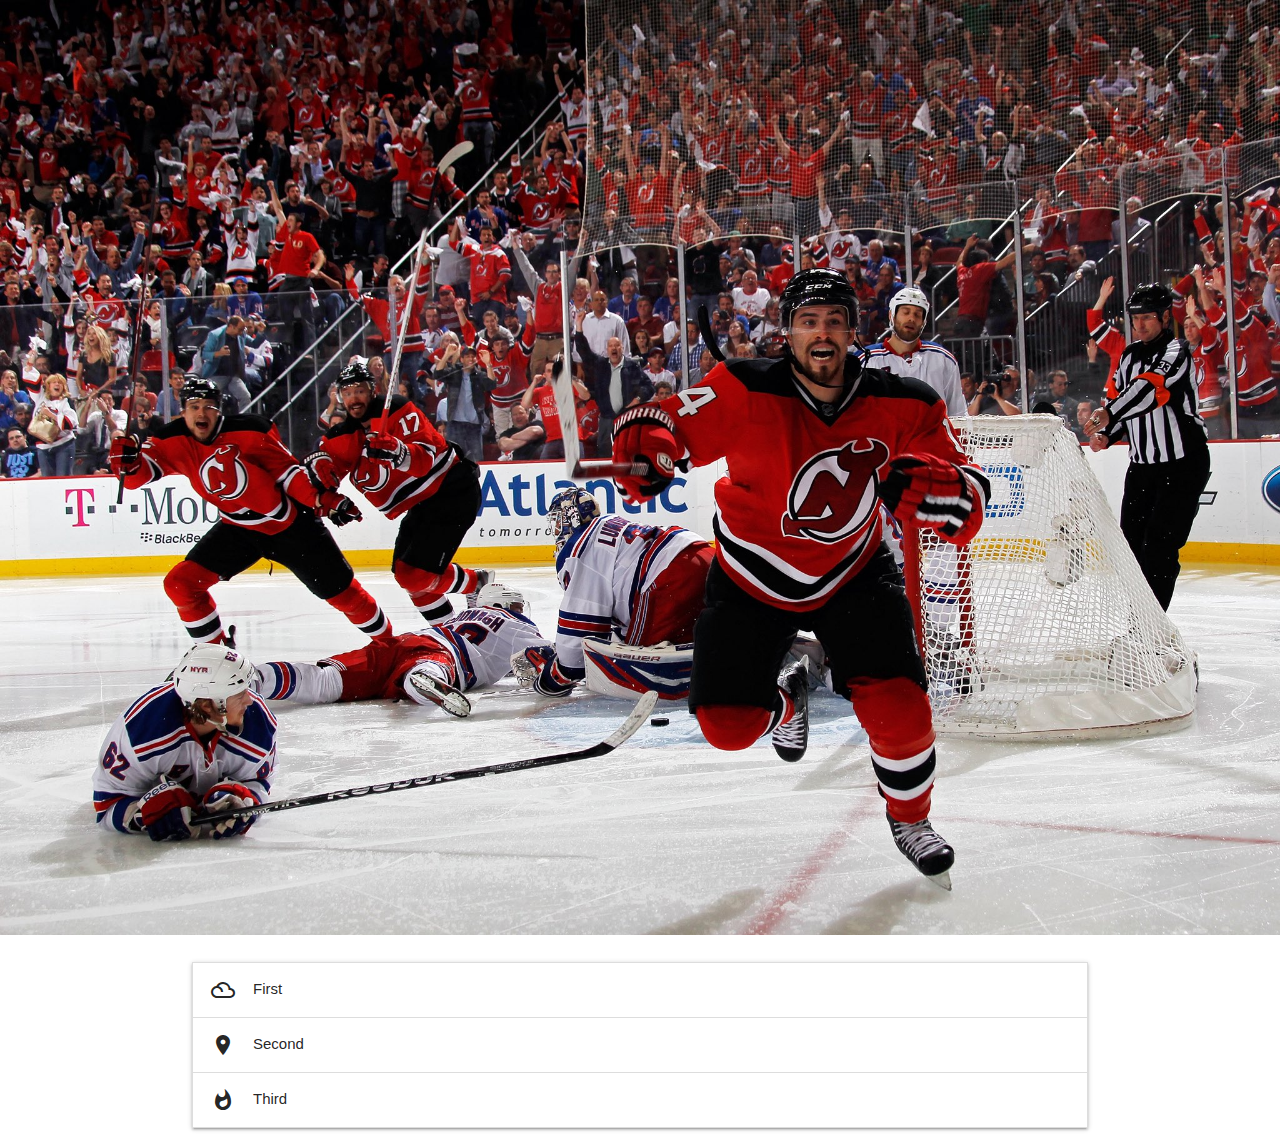
==== index.html @ a9a86d32 "base file creation and working api calls" ====
<!DOCTYPE html>
<html>

<head>
    <meta charset="utf-8" />
    <meta http-equiv="X-UA-Compatible" content="IE=edge">
    <title>Game Lines</title>
    <!--  favicon -->
    <link rel="icon" type="image/png" href="Assets/images/devils.png">
    <link rel="stylesheet" href="https://use.fontawesome.com/releases/v5.0.13/css/all.css" integrity="sha384-DNOHZ68U8hZfKXOrtjWvjxusGo9WQnrNx2sqG0tfsghAvtVlRW3tvkXWZh58N9jp"
        crossorigin="anonymous">
    <!--Import Google Icon Font-->
    <link href="https://fonts.googleapis.com/icon?family=Material+Icons" rel="stylesheet">
    <!--Import materialize.css-->
    <link type="text/css" rel="stylesheet" href="Assets/css/materialize.css" media="screen,projection" />
    <meta name="viewport" content="width=device-width, initial-scale=1">
    <link rel="stylesheet" type="text/css" media="screen" href="Assets/css/style.css" />
    <!-- <link rel="stylesheet" href="https://cdn.datatables.net/1.10.18/css/jquery.dataTables.min.css"> -->

</head>

<body>
        <div class="row">
                <img style="width: 100%" "height: 400px" src="Assets/images/over.jpg">
            </div>
    <div class="container">
 

    <ul class="collapsible">
        <li>
          <div class="collapsible-header"><i class="material-icons">filter_drama</i>First</div>
          <div class="collapsible-body"><span>Lorem ipsum dolor sit amet.</span></div>
        </li>
        <li>
          <div class="collapsible-header"><i class="material-icons">place</i>Second</div>
          <div class="collapsible-body"><span>Lorem ipsum dolor sit amet.</span></div>
        </li>
        <li>
          <div class="collapsible-header"><i class="material-icons">whatshot</i>Third</div>
          <div class="collapsible-body"><span>Lorem ipsum dolor sit amet.</span></div>
        </li>
      </ul>
    </div>
<!--  -->
    <!--JS Libs  -->
    <script src="https://cdnjs.cloudflare.com/ajax/libs/jquery/3.2.1/jquery.min.js"></script>
    <script src="https://momentjs.com/downloads/moment.js"></script>
    <script type="text/javascript" src="Assets/javascript/materialize.js"></script>
    <!-- <script src="https://www.gstatic.com/firebasejs/5.0.4/firebase.js"></script> -->
    <script src="Assets/javascript/key.js"></script>
    <script src="Assets/javascript/app.js"></script>
    <!-- <script src="https://cdn.datatables.net/1.10.18/js/jquery.dataTables.min.js"></script> -->
</body>

</html>
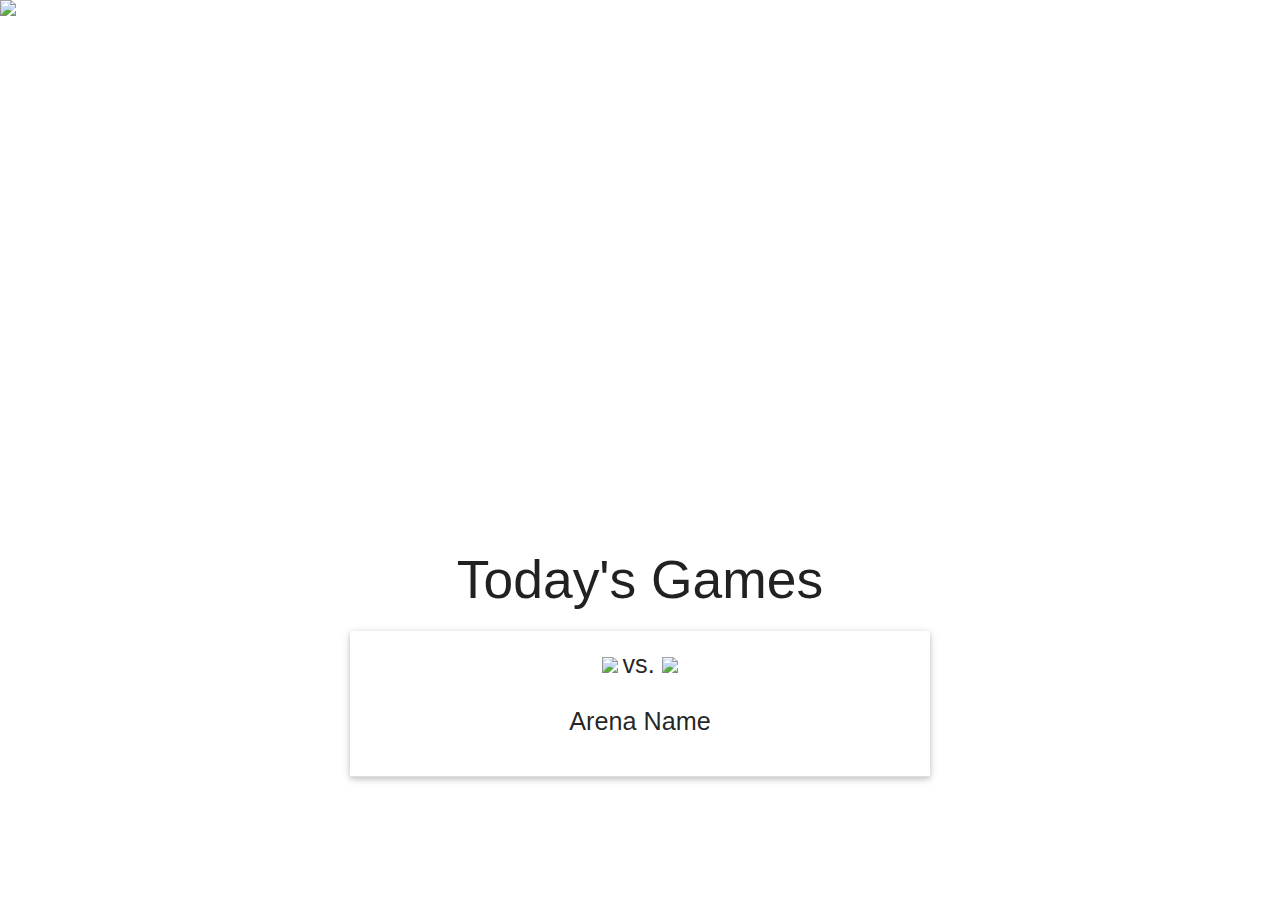
==== commit b9f28782: "mocked splash page" ====
--- a/index.html
+++ b/index.html
@@ -20,28 +20,59 @@
 </head>
 
 <body>
-        <div class="row">
-                <img style="width: 100%" "height: 400px" src="Assets/images/over.jpg">
+    <div class="parallax-container">
+        <div class="parallax">
+            <img src="Assets/images/nico.jpg">
+        </div>
+    </div>
+    <div class="section white">
+        <div class="row container">
+            <h2 class="header center-align">Today's Games</h2>
+            <div class="container">
+                <ul class="collapsible popout" id="games">
+                    <li>
+                        <div class="collapsible-header">
+                            <div class="container">
+                                <div class="row center-align">
+                                    <img class="img-responsive" id="homeTeam" src="Assets/images/ducks.gif"></img>
+                                    <span class="flow-text vertical-center">
+                                        vs.
+                                    </span>
+                                    <img class="img-responsive" id="awayTeam" src="Assets/images/sabres.gif"></img>
+                                </div>
+
+                                <div class="row">
+                                    <div class="col-12">
+                                        <div class="center-align flow-text" id="arena">Arena Name</div>
+                                    </div>
+                                </div>
+                            </div>
+                        </div>
+
+                        <div class="collapsible-body">
+                            <div class="">Local Start Time: <span id="gameStart">4:00 PM</span></div>
+                            <div class="divider"></div>
+                            <div class="center-align pt">
+                                    <a class="waves-green white black-text btn-large center-align" data-gameID=""><i class="material-icons right">chevron_right</i>View Game Companion</a>
+                            </div>
+                        </div>
+                      
+                    </li>
+
+
+
+                </ul>
             </div>
-    <div class="container">
- 
+        </div>
+    </div>
 
-    <ul class="collapsible">
-        <li>
-          <div class="collapsible-header"><i class="material-icons">filter_drama</i>First</div>
-          <div class="collapsible-body"><span>Lorem ipsum dolor sit amet.</span></div>
-        </li>
-        <li>
-          <div class="collapsible-header"><i class="material-icons">place</i>Second</div>
-          <div class="collapsible-body"><span>Lorem ipsum dolor sit amet.</span></div>
-        </li>
-        <li>
-          <div class="collapsible-header"><i class="material-icons">whatshot</i>Third</div>
-          <div class="collapsible-body"><span>Lorem ipsum dolor sit amet.</span></div>
-        </li>
-      </ul>
-    </div>
-<!--  -->
+
+
+
+
+
+
+    <!--  -->
     <!--JS Libs  -->
     <script src="https://cdnjs.cloudflare.com/ajax/libs/jquery/3.2.1/jquery.min.js"></script>
     <script src="https://momentjs.com/downloads/moment.js"></script>
--- a/Assets/css/style.css
+++ b/Assets/css/style.css
@@ -0,0 +1,3 @@
+.pt {
+    padding-top: 20px;
+}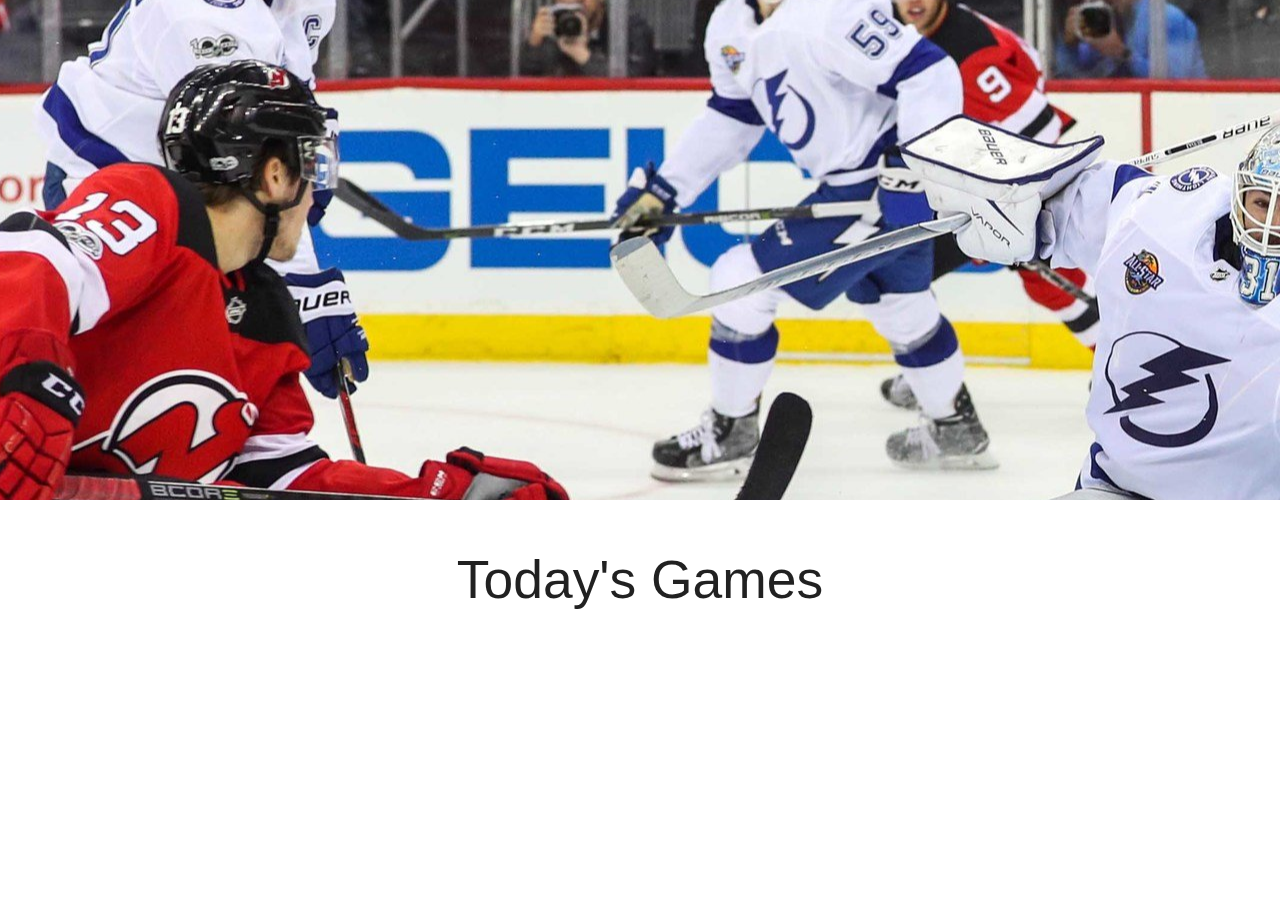
==== commit ac6528c1: "functional splash page. Dynamically generates games for the day." ====
--- a/index.html
+++ b/index.html
@@ -29,38 +29,7 @@
         <div class="row container">
             <h2 class="header center-align">Today's Games</h2>
             <div class="container">
-                <ul class="collapsible popout" id="games">
-                    <li>
-                        <div class="collapsible-header">
-                            <div class="container">
-                                <div class="row center-align">
-                                    <img class="img-responsive" id="homeTeam" src="Assets/images/ducks.gif"></img>
-                                    <span class="flow-text vertical-center">
-                                        vs.
-                                    </span>
-                                    <img class="img-responsive" id="awayTeam" src="Assets/images/sabres.gif"></img>
-                                </div>
-
-                                <div class="row">
-                                    <div class="col-12">
-                                        <div class="center-align flow-text" id="arena">Arena Name</div>
-                                    </div>
-                                </div>
-                            </div>
-                        </div>
-
-                        <div class="collapsible-body">
-                            <div class="">Local Start Time: <span id="gameStart">4:00 PM</span></div>
-                            <div class="divider"></div>
-                            <div class="center-align pt">
-                                    <a class="waves-green white black-text btn-large center-align" data-gameID=""><i class="material-icons right">chevron_right</i>View Game Companion</a>
-                            </div>
-                        </div>
-                      
-                    </li>
-
-
-
+                <ul class="collapsible popout" id="games">                 
                 </ul>
             </div>
         </div>
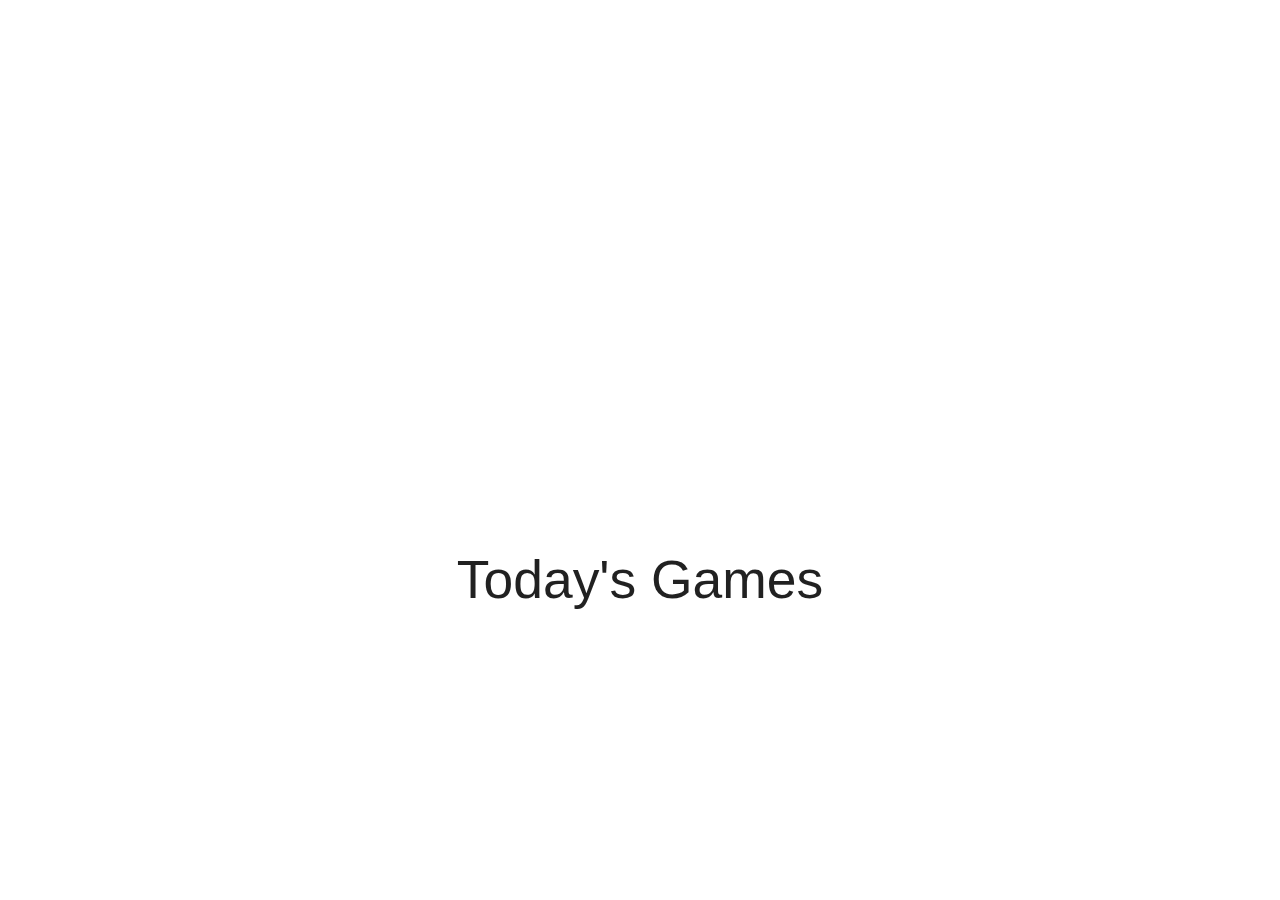
==== commit 493cb84c: "updated api calls" ====
--- a/index.html
+++ b/index.html
@@ -10,6 +10,7 @@
     <link rel="stylesheet" href="https://use.fontawesome.com/releases/v5.0.13/css/all.css" integrity="sha384-DNOHZ68U8hZfKXOrtjWvjxusGo9WQnrNx2sqG0tfsghAvtVlRW3tvkXWZh58N9jp"
         crossorigin="anonymous">
     <!--Import Google Icon Font-->
+    <link href="https://fonts.googleapis.com/css?family=Abel|Encode+Sans+Condensed|Nunito+Sans" rel="stylesheet">
     <link href="https://fonts.googleapis.com/icon?family=Material+Icons" rel="stylesheet">
     <!--Import materialize.css-->
     <link type="text/css" rel="stylesheet" href="Assets/css/materialize.css" media="screen,projection" />
@@ -23,13 +24,26 @@
     <div class="parallax-container">
         <div class="parallax">
             <img src="Assets/images/nico.jpg">
+            <!-- <div class="row">
+                <div class="container center-align">
+                    <div class="center-align mt40 card p20 grey darken-1 bgCard">
+                      
+                        <h2 class="fontNunito">Puck</h2>
+                        <h2 class="fontNunito">Buddy</h2>
+                        <div class="section"></div>
+                        <div class="flow-text">
+                            <span id="dateTime"></span>
+                        </div>
+                    </div>
+                </div>
+            </div> -->
         </div>
     </div>
     <div class="section white">
         <div class="row container">
             <h2 class="header center-align">Today's Games</h2>
             <div class="container">
-                <ul class="collapsible popout" id="games">                 
+                <ul class="collapsible popout" id="games">
                 </ul>
             </div>
         </div>
--- a/Assets/css/style.css
+++ b/Assets/css/style.css
@@ -1,3 +1,27 @@
 .pt {
     padding-top: 20px;
+}
+
+.mt40 {
+    margin-top: 40px;
+}
+
+.p20 {
+    padding: 20px;
+}
+
+.border {
+    border: 2px solid black;
+}
+
+.fontNunito {
+    font-family: 'Nunito Sans', sans-serif;
+    color:white;
+    font-weight: 300;
+    opacity: .99;
+}
+
+.bgCard {
+    opacity: .85;
+    width: 60%;    
 }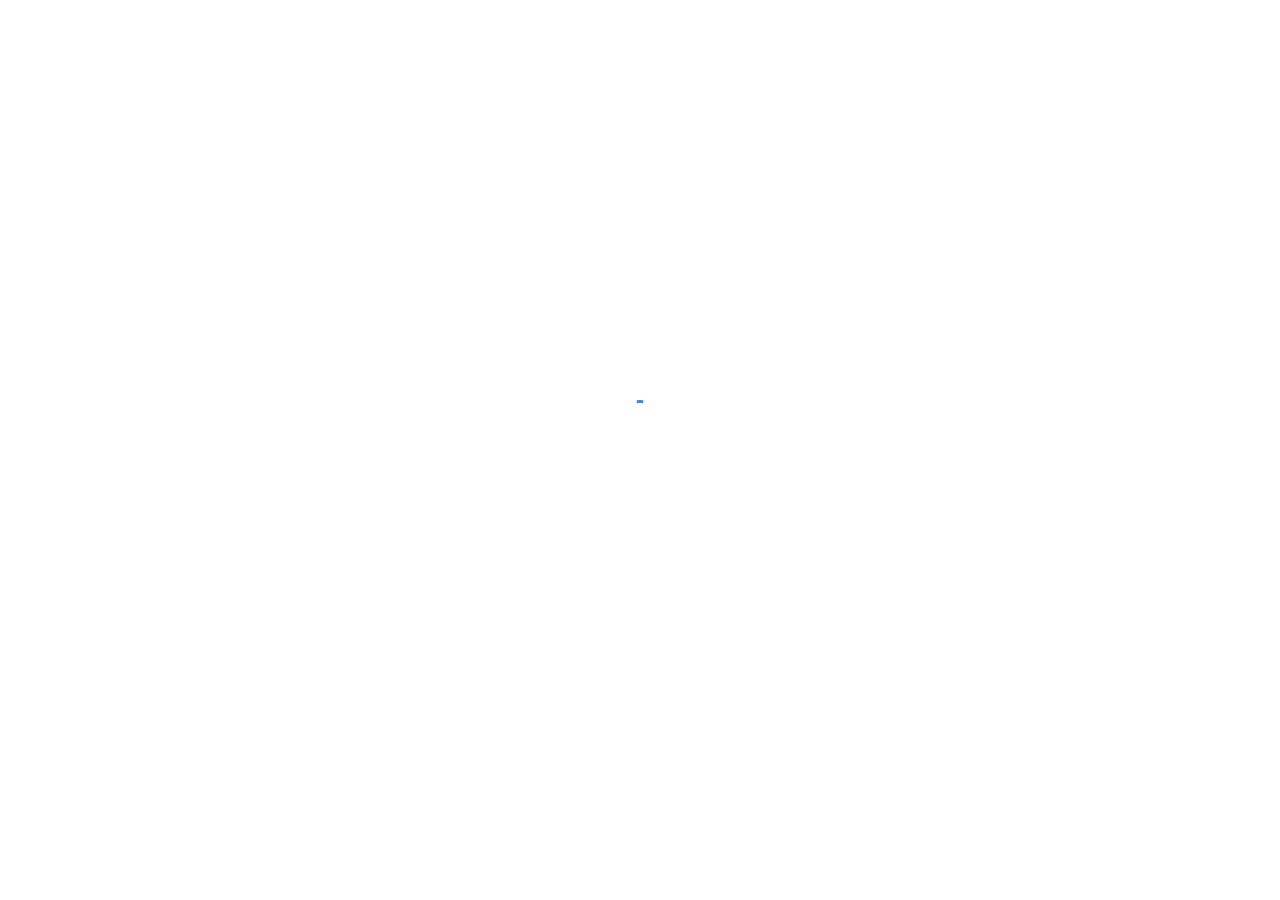
==== commit 12db5a2a: "working landing pages" ====
--- a/index.html
+++ b/index.html
@@ -21,6 +21,29 @@
 </head>
 
 <body>
+    <!-- loader -->
+    <div class="center" id="loader">
+        <div class="preloader-wrapper big active">
+            <div class="spinner-layer spinner-blue-only">
+                <div class="circle-clipper left">
+                    <div class="circle"></div>
+                </div>
+                <div class="gap-patch">
+                    <div class="circle"></div>
+                </div>
+                <div class="circle-clipper right">
+                    <div class="circle"></div>
+                </div>
+            </div>
+        </div>
+
+    </div>
+
+
+
+
+
+<div id="pagebody" class="hide">
     <div class="parallax-container">
         <div class="parallax">
             <img src="Assets/images/nico.jpg">
@@ -50,7 +73,7 @@
     </div>
 
 
-
+</div>
 
 
 
@@ -63,6 +86,7 @@
     <!-- <script src="https://www.gstatic.com/firebasejs/5.0.4/firebase.js"></script> -->
     <script src="Assets/javascript/key.js"></script>
     <script src="Assets/javascript/app.js"></script>
+    <!-- <script src="Assets/javascript/gamedetails.js"></script> -->
     <!-- <script src="https://cdn.datatables.net/1.10.18/js/jquery.dataTables.min.js"></script> -->
 </body>
 
--- a/Assets/css/style.css
+++ b/Assets/css/style.css
@@ -24,4 +24,21 @@
 .bgCard {
     opacity: .85;
     width: 60%;    
+}
+
+.center {
+    width: 100px;
+    height: 100px;    
+
+    position: absolute;
+    top:0;
+    bottom: 0;
+    left: 0;
+    right: 0;
+
+    margin: auto;
+}
+
+.hide {
+    display:hidden;
 }